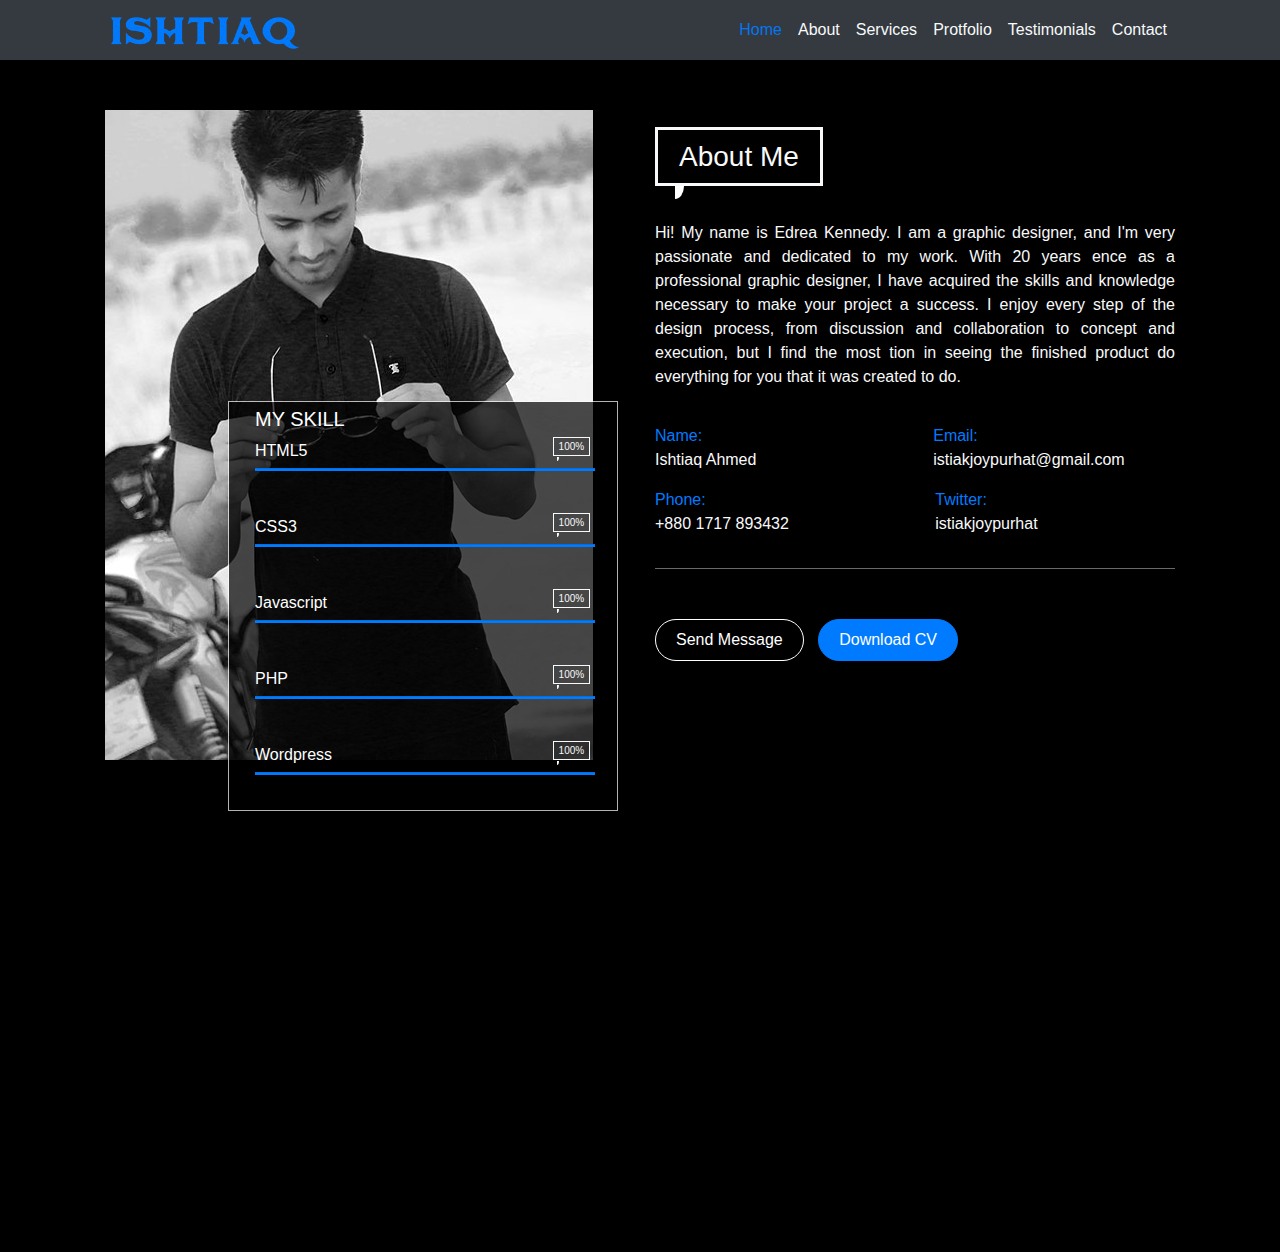
==== about.html @ 7467411d "Add files via upload" ====
<!DOCTYPE html>
<html>
<head>
	<meta charset="utf-8">
	<meta http-equiv="X-UA-Compatible" content="IE=edge">
	<title>Ishtiaq Ahmed !! Web Developer</title>
		<!--link css, bootstrap and js-->
	<link rel="stylesheet" href="css/bootstrap.css">
	<link rel="stylesheet" href="js/bootstrap.js">

	<link rel="stylesheet" href="css/style.css">

		<!--CDN Section-->
	<link rel="stylesheet" href="https://use.fontawesome.com/releases/v5.3.1/css/all.css" integrity="sha384-mzrmE5qonljUremFsqc01SB46JvROS7bZs3IO2EmfFsd15uHvIt+Y8vEf7N7fWAU" crossorigin="anonymous">





</head>
<body>
	<div class="container-fluid">	

	<!--Logo and Nav Section-->		
		<section id="header">
			<nav class="navbar navbar-expand-sm bg-dark">
				<div class="container">	
					<div class="logo">
						<a href="#home"><img src="img/logo.png" alt=""></a>
					</div>
					<ul class="navbar-nav">
						<li class="nav-item"><a class="nav-link text-light active" href="index.html">Home</a></li>
						<li class="nav-item"><a class="nav-link text-light"  href="about.html">About</a></li>
						<li class="nav-item"><a class="nav-link text-light"  href="#">Services</a></li>
						<li class="nav-item"><a class="nav-link text-light"  href="#">Protfolio</a></li>
						<li class="nav-item"><a class="nav-link text-light"  href="#">Testimonials</a></li>
						<li class="nav-item"><a class="nav-link text-light"  href="#">Contact</a></li>
					</ul>
				</div>
			</nav>
		</section>



	<!--ABout Section-->
		<section id="about">
			<div class="container about">
				<div class="row">
					<div class="col-sm-6">
						<img src="img/1.jpg" alt="Ishtiaq Ahmed">
						<div class="skill-analysis">
							
						</div>
						<div class="skill-analysis-content">
								<h5 class="skill-title">MY SKILL</h3>
								<div class="html-skill">
									<p>HTML5</p>
									<hr class="bg-primary html-hr">
									<p class="skill-calculate text-light">100%</p>
									<div class="skill-calculate-shap bg-light"></div>
								</div>

								<div class="html-skill">
									<p>CSS3</p>
									<hr class="bg-primary html-hr">
									<p class="skill-calculate text-light">100%</p>
									<div class="skill-calculate-shap bg-light"></div>
								</div>

								<div class="html-skill">
									<p>Javascript</p>
									<hr class="bg-primary html-hr">
									<p class="skill-calculate text-light">100%</p>
									<div class="skill-calculate-shap bg-light"></div>
								</div>

								<div class="html-skill">
									<p>PHP</p>
									<hr class="bg-primary html-hr">
									<p class="skill-calculate text-light">100%</p>
									<div class="skill-calculate-shap bg-light"></div>
								</div>

								<div class="html-skill">
									<p>Wordpress</p>
									<hr class="bg-primary html-hr">
									<p class="skill-calculate text-light">100%</p>
									<div class="skill-calculate-shap bg-light"></div>
								</div>
							</div>
					</div>
						

					<div class="col-sm-6 side-about">
						<div class="about-content">
							<h3 class="text-light">About Me</h3>
							<div></div>
							<p class="text-light">Hi! My name is Edrea Kennedy. I am a graphic designer, and I'm very passionate and dedicated to my work. With 20 years ence as a professional graphic designer, I have acquired the skills and knowledge necessary to make your project a success. I enjoy every step of the design process, from discussion and collaboration to concept and execution, but I find the most tion in seeing the finished product do everything for you that it was created to do.</p>
						</div>

						<div class="about-info">
							<div class="name">
								<p class="text-primary name-title">Name:</p>
								<p class="text-light name-text">Ishtiaq Ahmed</p>
							</div>
							<div class="eamil">
								<p class="text-primary email-title">Email:</p>
								<p class="text-light email-text">istiakjoypurhat@gmail.com</p>
							</div>
							<div class="phone">
								<p class="text-primary phone-title">Phone:</p>
								<p class="text-light phone-text">+880 1717 893432</p>
							</div>
							<div class="twitter">
								<p class="text-primary twitter-title">Twitter:</p>
								<p class="text-light twitter-text">istiakjoypurhat</p>
							</div>
						</div>
						<div class="fix"></div>
						<hr class="bg-light">

						<div class="about-btn">
							<button class="send-message btn btn-dark">Send Message <i class="fas fa-location-arrow"></i></button>
							<button class="download-cv btn btn-primary">Download CV <i class="fas fa-download"></i></button>
						</div>
					</div>
				</div>
			</div>
		</section>

	</div>
<script type="text/javascript" src="js/slider.js"></script>
</body>
</html>
---- css/style.css ----
/*Typography*/
*{
	margin: 0;
	padding: 0;
}
html{
	scroll-behavior: smooth;
}
.container-fluid{
	margin: 0;
	padding: 0;
}
.container{
	width: 1100px;
}

body{
	font-family: 'Poppins', sans-serif;
	color: #ffffff;
}
.fix{
	clear: both;
}
/*Import Font*/
@import url('https://fonts.googleapis.com/css?family=Poppins');


/*Logo And Nav Section*/
.logo img{
	width: 200px;
}

.navbar-nav li a{
	-webkit-transition: all .5s ease;
	   -moz-transition: all .5s ease;
	    -ms-transition: all .5s ease;
	     -o-transition: all .5s ease;
	        transition: all .5s ease;
}
.navbar-nav li a:hover{
	color: #0476F1 !important;
	font-size: 15px ;
}
.navbar-nav li a.active{
	color: #0476F1 !important;
}


/*Home/Slider Section*/
.mySlides{
	display: none;
}
.slider img{
	height: 90.6vh;
}
.number-text{
	position: absolute;
	bottom: 20px;
	left: 45%;
	color: white;
}
/*Home/Slider Fading animation*/
.fade-out {
  -webkit-animation-name: fade;
  -webkit-animation-duration: 1.5s;
  animation-name: fade;
  animation-duration: 1.5s;
}

@-webkit-keyframes fade {
  from {opacity: .7} 
  to {opacity: 1}
}

@keyframes fade {
  from {opacity: .7} 
  to {opacity: 1}
}


/*Home/content section*/
.home-content{
	position: absolute;
	top: 35%;
	left: 10%;
}
.connect-social{
	margin: 0 20%;
}
.connect-social a{
	font-size: 28px;
	margin-right: 15px;
	-webkit-transition: all .5s ease;
	-moz-transition: all .5s ease;
	-ms-transition: all .5s ease;
	-o-transition: all .5s ease;
	transition: all .5s ease;
}
.connect-social a:hover{
	color: #ffffffff !important;
	font-size: 26px;
}
.home-text{
    position: relative;
    right: 50px;}
.home-text h1{
	font-weight: 700;
	text-align: center;
	margin: 20px 0;
}
.home-text p{
	text-align: center;
	margin-bottom: 20px;
	font-size: 17px;
}
.home-btn{
	margin:  0 21%;
}
.home-btn button{
	border: none;
	border-radius: 50px;
	width: 120px;
	text-transform: uppercase;
	-webkit-transition: all .5s ease;
	-moz-transition: all .5s ease;
	-ms-transition: all .5s ease;
	-o-transition: all .5s ease;
	transition: all .5s ease;
}
.work-btn{
	margin-right: 20px;
}
.work-btn:hover{
	background: #ffffffff;
	color: #0476F1;
}
.hire-btn:hover{
	background: #0476F1;
	color: #ffffff !important;
}



/*Aout Start*/
#about{
	background: #000;
	height: 100%;
}
.about-content{
	margin-top: 80px;
}
.about-content h3{
    border: 3px solid;
    display: inline;
    padding: 11px 21px;
    margin-bottom: 20px;
}
.about-content p{
	margin: 35px 0;
	text-align: justify;
}
.about-content div{
    position: relative;
    top: 13px;
    width: 9px;
    height: 13px;
    border-radius: 0 0 273% 0;
    left: 20px;
	background: #ffffff;
}
.name, .email, .phone, .twitter{
	float: left;
}
.name-title, .email-title, .phone-title, .twitter-title{
	margin-bottom: 0;
}

.name{
	margin-right: 34%;
}
.phone{
	margin-right: 27%;
}
.twitter{
	margin-left: 6px;
}
.side-about hr{
	background: #727679 !important;
}

.about-btn{
	margin-top: 50px;
}
.send-message{
	border: 1px solid #ffffff;
	background: #000 !important;
	border-radius: 50px;
	padding: 8px 20px;
	margin-right: 10px;
}
.download-cv{
	border-radius: 50px;
	padding: 8px 20px;
}


#about img{
	margin: 50px 0;
}
.skill-analysis{
	width: 390px;
	height: 410px;
	background: black;
	border: 1px solid #ffffff;
	position: absolute;
	bottom: 37%;
	left: 25%;
	opacity: .7;
}
.skill-analysis-content hr{
	margin-top: 0;
	margin-right: 140px;
	padding: 1px;
}
.skill-analysis-content p{
	margin-bottom: 5px;
}
.skill-analysis-content{
	position: relative;
	bottom: 35%;
	left: 25%;
	padding: 15px 20px;
}
.html-skill{
	
}
.skill-calculate{
	border: 1px solid;
    display: inline;
    padding: 3px 5px;
    font-size: 10px;
    position: relative;
    left: 62%;
    bottom: 54px;
}
.skill-calculate-shap{
	width: 2px;
	height: 4px;
    border-radius: 0 0 100%;
    margin-left: 4px;
    position: relative;
    left: 62%;
    bottom: 54px;
}
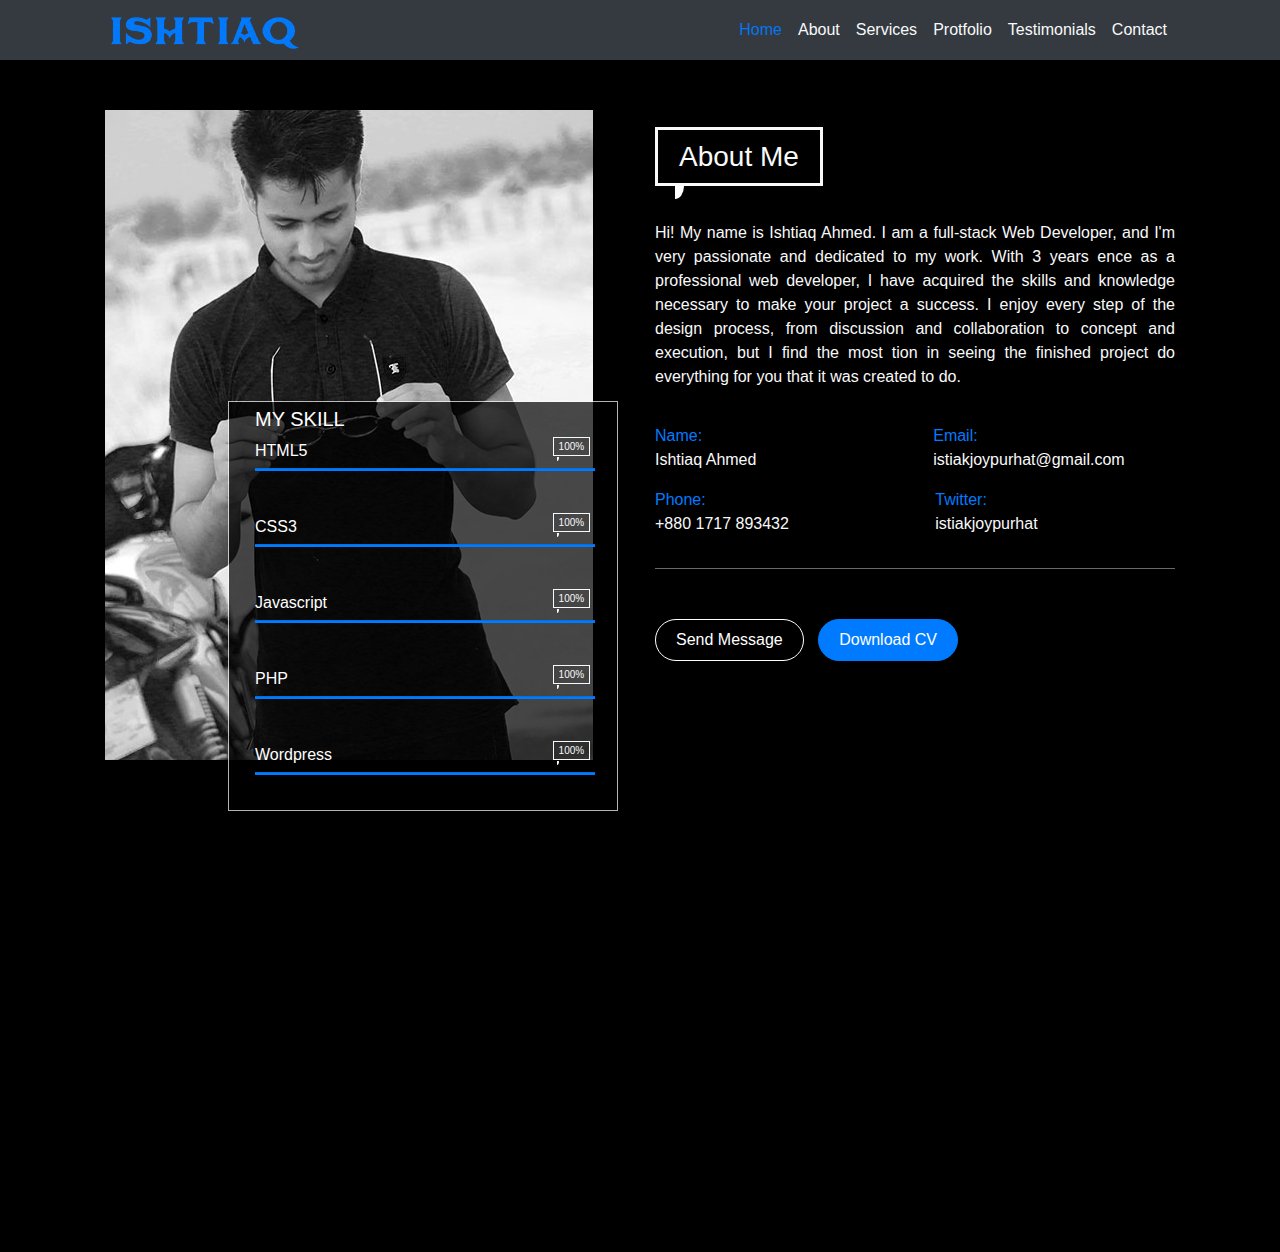
==== commit 871356ee: "Update about.html" ====
--- a/about.html
+++ b/about.html
@@ -3,12 +3,14 @@
 <head>
 	<meta charset="utf-8">
 	<meta http-equiv="X-UA-Compatible" content="IE=edge">
+	<meta name="viewport" content="width=device-width, initial-scale=1.0">
 	<title>Ishtiaq Ahmed !! Web Developer</title>
 		<!--link css, bootstrap and js-->
 	<link rel="stylesheet" href="css/bootstrap.css">
 	<link rel="stylesheet" href="js/bootstrap.js">
 
 	<link rel="stylesheet" href="css/style.css">
+	<link rel="stylesheet" href="css/responsive.css">
 
 		<!--CDN Section-->
 	<link rel="stylesheet" href="https://use.fontawesome.com/releases/v5.3.1/css/all.css" integrity="sha384-mzrmE5qonljUremFsqc01SB46JvROS7bZs3IO2EmfFsd15uHvIt+Y8vEf7N7fWAU" crossorigin="anonymous">
@@ -30,7 +32,7 @@
 					</div>
 					<ul class="navbar-nav">
 						<li class="nav-item"><a class="nav-link text-light active" href="index.html">Home</a></li>
-						<li class="nav-item"><a class="nav-link text-light"  href="about.html">About</a></li>
+						<li class="nav-item"><a class="nav-link text-light"  href="#">About</a></li>
 						<li class="nav-item"><a class="nav-link text-light"  href="#">Services</a></li>
 						<li class="nav-item"><a class="nav-link text-light"  href="#">Protfolio</a></li>
 						<li class="nav-item"><a class="nav-link text-light"  href="#">Testimonials</a></li>
@@ -46,8 +48,8 @@
 		<section id="about">
 			<div class="container about">
 				<div class="row">
-					<div class="col-sm-6">
-						<img src="img/1.jpg" alt="Ishtiaq Ahmed">
+					<div class="col-sm-6 skill-wrap">
+						<img class="skill-img" src="img/1.jpg" alt="Ishtiaq Ahmed">
 						<div class="skill-analysis">
 							
 						</div>
@@ -95,7 +97,7 @@
 						<div class="about-content">
 							<h3 class="text-light">About Me</h3>
 							<div></div>
-							<p class="text-light">Hi! My name is Edrea Kennedy. I am a graphic designer, and I'm very passionate and dedicated to my work. With 20 years ence as a professional graphic designer, I have acquired the skills and knowledge necessary to make your project a success. I enjoy every step of the design process, from discussion and collaboration to concept and execution, but I find the most tion in seeing the finished product do everything for you that it was created to do.</p>
+							<p class="text-light">Hi! My name is Ishtiaq Ahmed. I am a full-stack Web Developer, and I'm very passionate and dedicated to my work. With 3 years ence as a professional web developer, I have acquired the skills and knowledge necessary to make your project a success. I enjoy every step of the design process, from discussion and collaboration to concept and execution, but I find the most tion in seeing the finished project do everything for you that it was created to do.</p>
 						</div>
 
 						<div class="about-info">
@@ -103,7 +105,7 @@
 								<p class="text-primary name-title">Name:</p>
 								<p class="text-light name-text">Ishtiaq Ahmed</p>
 							</div>
-							<div class="eamil">
+							<div class="email">
 								<p class="text-primary email-title">Email:</p>
 								<p class="text-light email-text">istiakjoypurhat@gmail.com</p>
 							</div>
@@ -131,4 +133,4 @@
 	</div>
 <script type="text/javascript" src="js/slider.js"></script>
 </body>
-</html>+</html>
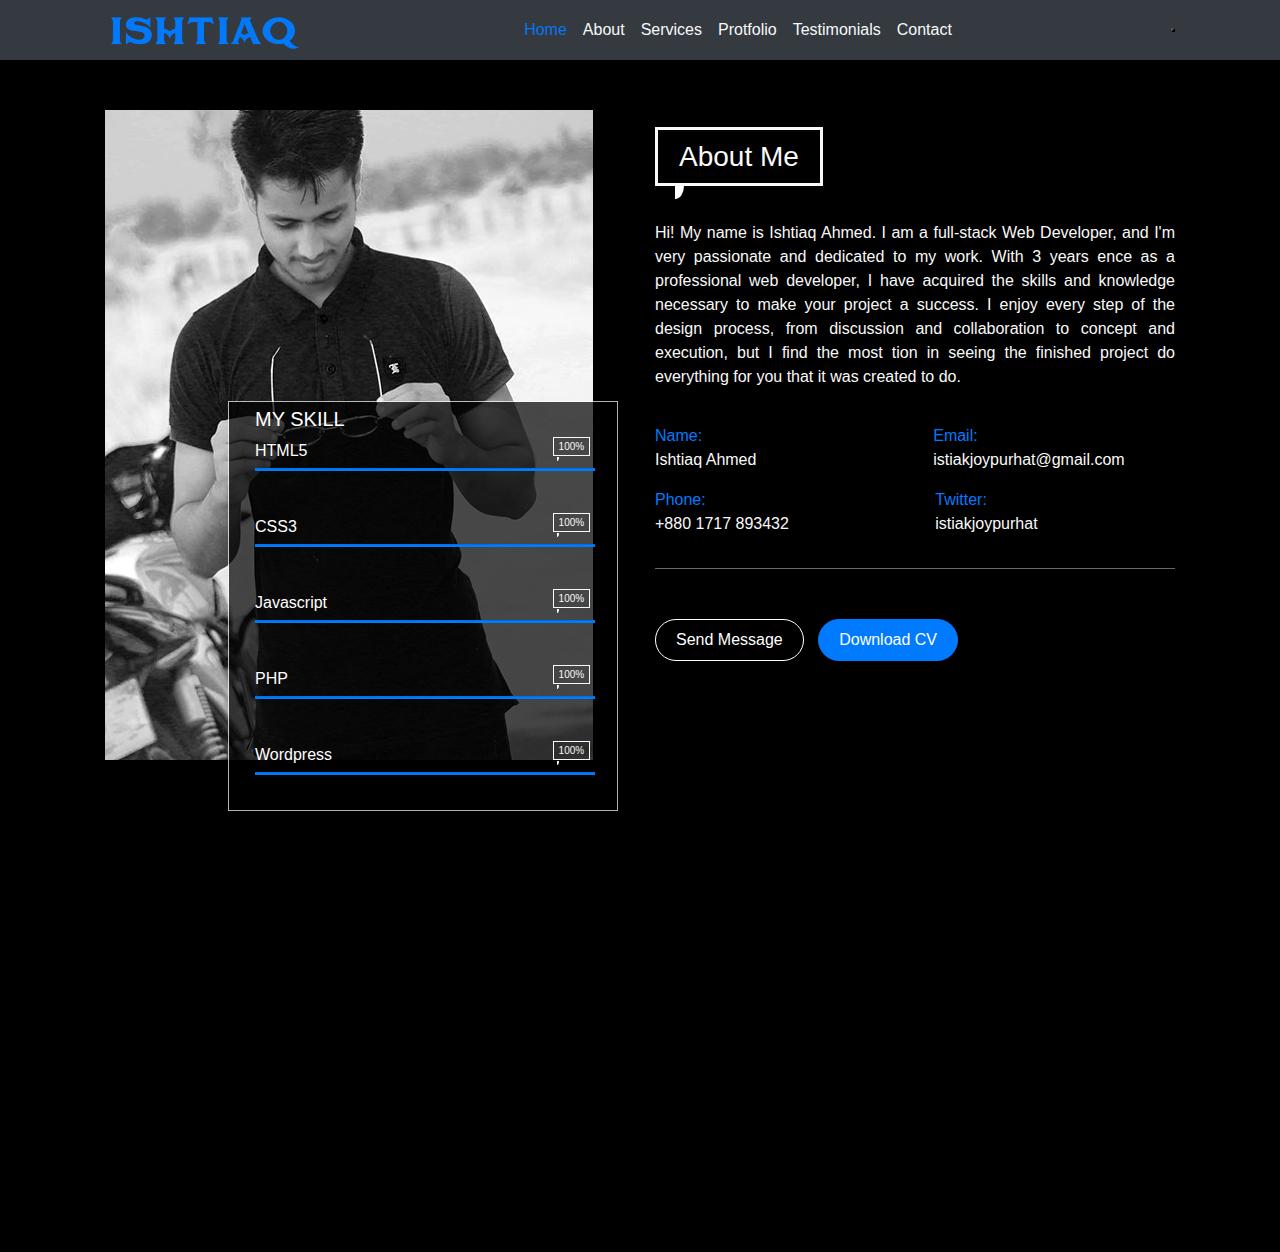
==== commit bc0a7da9: "Update about.html" ====
--- a/about.html
+++ b/about.html
@@ -14,6 +14,7 @@
 
 		<!--CDN Section-->
 	<link rel="stylesheet" href="https://use.fontawesome.com/releases/v5.3.1/css/all.css" integrity="sha384-mzrmE5qonljUremFsqc01SB46JvROS7bZs3IO2EmfFsd15uHvIt+Y8vEf7N7fWAU" crossorigin="anonymous">
+	<script src="https://ajax.googleapis.com/ajax/libs/jquery/3.3.1/jquery.min.js"></script>
 
 
 
@@ -38,6 +39,7 @@
 						<li class="nav-item"><a class="nav-link text-light"  href="#">Testimonials</a></li>
 						<li class="nav-item"><a class="nav-link text-light"  href="#">Contact</a></li>
 					</ul>
+					<button class="toggle-nav"><i class="fas fa-bars text-light"></i></button>
 				</div>
 			</nav>
 		</section>
@@ -132,5 +134,6 @@
 
 	</div>
 <script type="text/javascript" src="js/slider.js"></script>
+<script src="js/responsive-nav.js"></script>
 </body>
 </html>
--- a/css/style.css
+++ b/css/style.css
@@ -197,10 +197,27 @@
 	border-radius: 50px;
 	padding: 8px 20px;
 	margin-right: 10px;
+	-webkit-transition: all .5s ease;
+	   -moz-transition: all .5s ease;
+	    -ms-transition: all .5s ease;
+	     -o-transition: all .5s ease;
+	        transition: all .9s ease;
+}
+.send-message:hover{
+	background: #ffffff !important;
+	color: #000;
 }
 .download-cv{
 	border-radius: 50px;
 	padding: 8px 20px;
+	-webkit-transition: all .5s ease;
+	   -moz-transition: all .5s ease;
+	    -ms-transition: all .5s ease;
+	     -o-transition: all .5s ease;
+	        transition: all .9s ease;
+}
+.download-cv:hover{
+	 background: #0c498a;
 }
 
 
--- a/css/responsive.css
+++ b/css/responsive.css
@@ -0,0 +1,169 @@
+/*		Default Layout: 960px. 
+		Gutters: 24px.
+		Outer margins: 48px.
+		Leftover space for scrollbars @1024px: 32px.
+-------------------------------------------------------------------------------
+*/
+
+
+
+
+
+
+
+/*		Tablet Layout: 768px.
+		Gutters: 24px.
+		Outer margins: 28px.
+		Inherits styles from: Default Layout.
+-----------------------------------------------------------------
+cols    1     2      3      4      5      6      7      8
+px      68    160    252    344    436    528    620    712    */
+
+@media only screen and (min-width: 768px) and (max-width: 991px) {
+.container{
+} 
+.navbar{
+	margin-left: -50px;
+}
+.connect-social{
+	margin: 0;
+}
+.home-text h1{
+	font-size: 23px;
+	text-align: left;
+}
+.home-text p{
+	font-size: 15px;
+	text-align: left;
+}
+.home-btn{
+	margin: 0;
+}
+
+
+/*About*/
+
+
+.side-about{
+	min-width: 100%;
+	position: absolute;
+	top: 0;
+	left: 0;
+	padding: 20px 50px;
+}
+.name{
+	margin-right: 50%;
+}
+.phone{
+	margin-right: 44.5%;
+}
+.name, .email, .phone, .twitter{
+
+}
+
+.skill-wrap{
+	margin-top: 100vh;
+}
+.skill-img{
+
+}
+.skill-analysis{
+	position: relative;
+	bottom: 30%;
+	left: 86%;
+}
+.skill-analysis-content{
+    bottom: 55%;
+    left: 87%;
+    width: 158%;
+}
+
+
+
+
+
+
+
+}
+
+
+
+
+
+
+
+
+
+
+
+
+
+/*		Mobile Layout: 320px.
+		Gutters: 24px.
+		Outer margins: 34px.
+		Inherits styles from: Default Layout.
+---------------------------------------------
+cols    1     2      3
+px      68    160    252    */
+
+@media only screen and (max-width: 767px) {
+
+	
+
+
+
+
+
+
+	
+}
+
+
+
+
+
+
+
+
+
+
+/*		Wide Mobile Layout: 480px.
+		Gutters: 24px.
+		Outer margins: 22px.
+		Inherits styles from: Default Layout, Mobile Layout.
+------------------------------------------------------------
+cols    1     2      3      4      5
+px      68    160    252    344    436    */
+
+@media only screen and (min-width: 480px) and (max-width: 767px) {
+
+
+	
+	
+	
+	
+	
+	
+}
+
+
+/*	Retina media query.
+	Overrides styles for devices with a 
+	device-pixel-ratio of 2+, such as iPhone 4.
+-----------------------------------------------    */
+
+@media 
+	only screen and (-webkit-min-device-pixel-ratio: 2),
+	only screen and (min-device-pixel-ratio: 2) {
+	
+
+
+	
+	
+	
+	
+	
+	
+	
+	
+}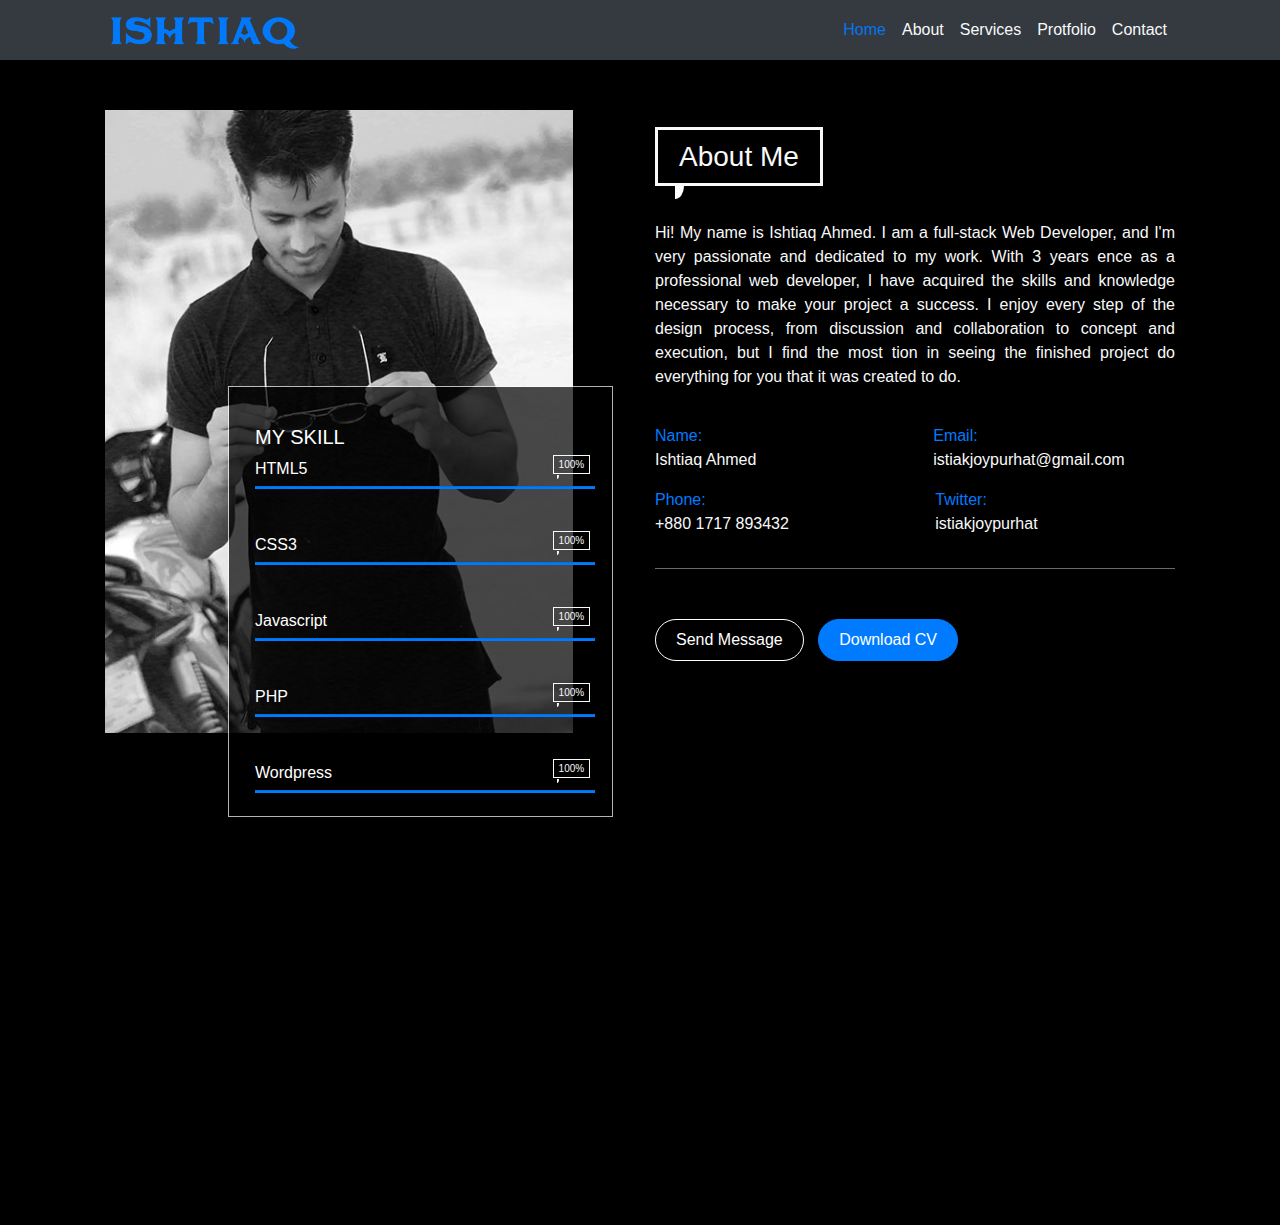
==== commit ac99c190: "Add files via upload" ====
--- a/about.html
+++ b/about.html
@@ -26,18 +26,17 @@
 
 	<!--Logo and Nav Section-->		
 		<section id="header">
-			<nav class="navbar navbar-expand-sm bg-dark">
+			<nav class="navbar navbar-expand-lg bg-dark">
 				<div class="container">	
 					<div class="logo">
 						<a href="#home"><img src="img/logo.png" alt=""></a>
 					</div>
 					<ul class="navbar-nav">
 						<li class="nav-item"><a class="nav-link text-light active" href="index.html">Home</a></li>
-						<li class="nav-item"><a class="nav-link text-light"  href="#">About</a></li>
-						<li class="nav-item"><a class="nav-link text-light"  href="#">Services</a></li>
-						<li class="nav-item"><a class="nav-link text-light"  href="#">Protfolio</a></li>
-						<li class="nav-item"><a class="nav-link text-light"  href="#">Testimonials</a></li>
-						<li class="nav-item"><a class="nav-link text-light"  href="#">Contact</a></li>
+						<li class="nav-item"><a class="nav-link text-light"  href="about.html">About</a></li>
+						<li class="nav-item"><a class="nav-link text-light"  href="services.html">Services</a></li>
+						<li class="nav-item"><a class="nav-link text-light"  href="protfolio.html">Protfolio</a></li>
+						<li class="nav-item"><a class="nav-link text-light"  href="contact.html">Contact</a></li>
 					</ul>
 					<button class="toggle-nav"><i class="fas fa-bars text-light"></i></button>
 				</div>
@@ -131,9 +130,8 @@
 				</div>
 			</div>
 		</section>
-
 	</div>
 <script type="text/javascript" src="js/slider.js"></script>
 <script src="js/responsive-nav.js"></script>
 </body>
-</html>
+</html>--- a/css/style.css
+++ b/css/style.css
@@ -224,13 +224,16 @@
 #about img{
 	margin: 50px 0;
 }
+.skill-img{
+	width: 90%;
+}
 .skill-analysis{
-	width: 390px;
-	height: 410px;
+	width: 70%;
+	height: 37%;
 	background: black;
 	border: 1px solid #ffffff;
 	position: absolute;
-	bottom: 37%;
+	bottom: 35%;
 	left: 25%;
 	opacity: .7;
 }
@@ -244,7 +247,7 @@
 }
 .skill-analysis-content{
 	position: relative;
-	bottom: 35%;
+	bottom: 32%;
 	left: 25%;
 	padding: 15px 20px;
 }
@@ -269,3 +272,8 @@
     left: 62%;
     bottom: 54px;
 }
+
+
+.toggle-nav{
+ display: none;
+}
--- a/css/responsive.css
+++ b/css/responsive.css
@@ -47,7 +47,7 @@
 .side-about{
 	min-width: 100%;
 	position: absolute;
-	top: 0;
+	top: 3%;
 	left: 0;
 	padding: 20px 50px;
 }
@@ -55,7 +55,7 @@
 	margin-right: 50%;
 }
 .phone{
-	margin-right: 44.5%;
+	margin-right: 47%;
 }
 .name, .email, .phone, .twitter{
 
@@ -71,9 +71,11 @@
 	position: relative;
 	bottom: 30%;
 	left: 86%;
+	width: 116%;
+	height: 46%;
 }
 .skill-analysis-content{
-    bottom: 55%;
+    bottom: 74%;
     left: 87%;
     width: 158%;
 }
@@ -108,10 +110,72 @@
 
 @media only screen and (max-width: 767px) {
 
-	
-
-
-
+.container{
+	min-width: 100%;	
+}
+.navbar-nav{
+    display: none;
+    position: absolute;
+    right: 0;
+    top: 100%;
+    background: #343A40;
+    z-index: 222222222222222;
+}
+.toggle-nav{
+	display: block;
+	background: none;
+	border: none;
+}
+.toggle-nav i{
+	font-size: 40px;
+
+}
+/*Home*/
+.home-content{
+	min-width: 100%;
+}	
+
+
+
+/*About*/
+.side-about{
+	min-width: 100%;
+	position: absolute;
+	top: 10%;
+	left: 0;
+	z-index: 1;
+
+}
+.name{
+	margin-right: 0%;
+}
+.phone{
+	margin-right:0;
+}
+.name, .email, .phone, .twitter{
+	width: 100%;
+	margin: 0 5%;
+}
+
+.skill-wrap{
+	margin-top: 136vh;
+	max-height: 190vh;
+}
+.skill-img{
+
+}
+.skill-analysis{
+	position: relative;
+	bottom: 48%;
+	left: 61%;
+	width: 115%;
+	height: 45%;
+}
+.skill-analysis-content{
+    bottom: 93%;
+    left: 62%;
+    width: 158%;
+}
 
 
 
@@ -135,10 +199,26 @@
 cols    1     2      3      4      5
 px      68    160    252    344    436    */
 
-@media only screen and (min-width: 480px) and (max-width: 767px) {
-
-
-	
+@media only screen and (max-width: 480px) {
+
+/*Home*/
+.home-btn {
+    margin: 0 9%;
+}
+
+
+
+
+
+
+
+/*About*/
+.skill-analysis, .skill-analysis-content, .skill-img{
+display: none;
+}
+.about{
+	height: 180vh;
+}
 	
 	
 	
@@ -166,4 +246,20 @@
 	
 	
 	
-}+}
+@media only screen and (max-width: 575px) {
+.skill-analysis{
+    bottom: 42%;
+    left: 1%;
+    width: 42%;
+}
+.skill-analysis-content{
+	bottom: 81%;
+    left: 1%;
+    width: 54%;
+}
+.skill-img{
+	width: 40%;
+}
+
+}
